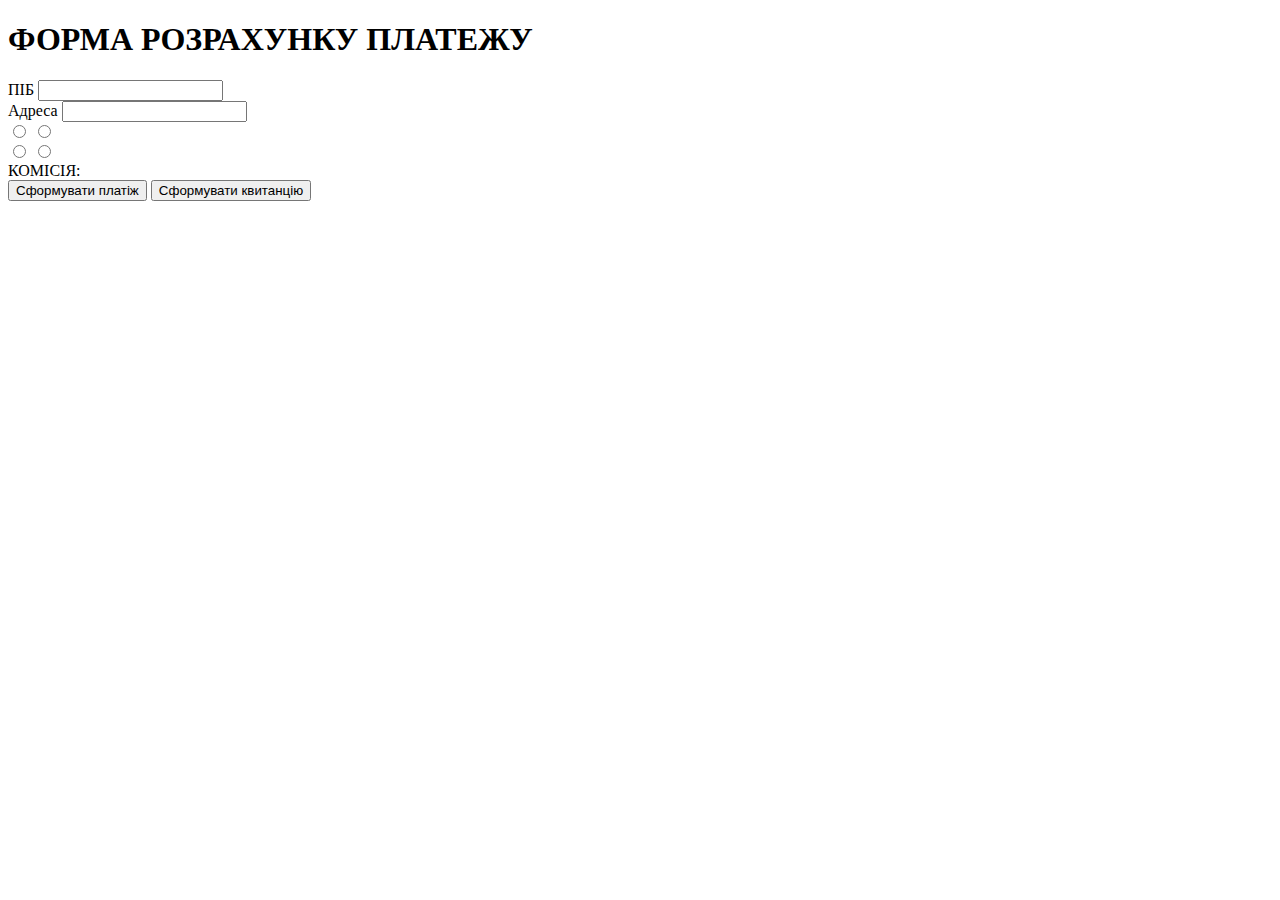
==== form.html @ ec44cae6 "add starter-pack files" ====
<!DOCTYPE html>
<html lang="en">

<head>
  <meta charset="UTF-8">
  <meta http-equiv="X-UA-Compatible" content="IE=edge">
  <meta name="viewport" content="width=device-width, initial-scale=1.0">
  <title>Document</title>
</head>

<body>
  <section class="form">
    <h1>ФОРМА РОЗРАХУНКУ ПЛАТЕЖУ</h1>

    <div class="form__persData">
      <span>ПІБ</span>
      <input type="text">
    </div>

    <div class="form__persAddress">
      <span>Адреса</span>
      <input type="text">
    </div>

    <div class="form__propertyInputs">
      <input type="radio" name="propInput">
      <input type="radio" name="propInput">
    </div>

    <div class="form__ownershipInputs">
      <input type="radio" name="ownerShipInput">
      <input type="radio" name="ownerShipInput">
    </div>

    <div class="form__result">
      <span>КОМІСІЯ:</span>
      <div class="form__result-input"></div>
    </div>

    <div class="footer__btns">
      <button>Сформувати платіж</button>
      <button>Сформувати квитанцію</button>
    </div>

  </section>
</body>

</html>
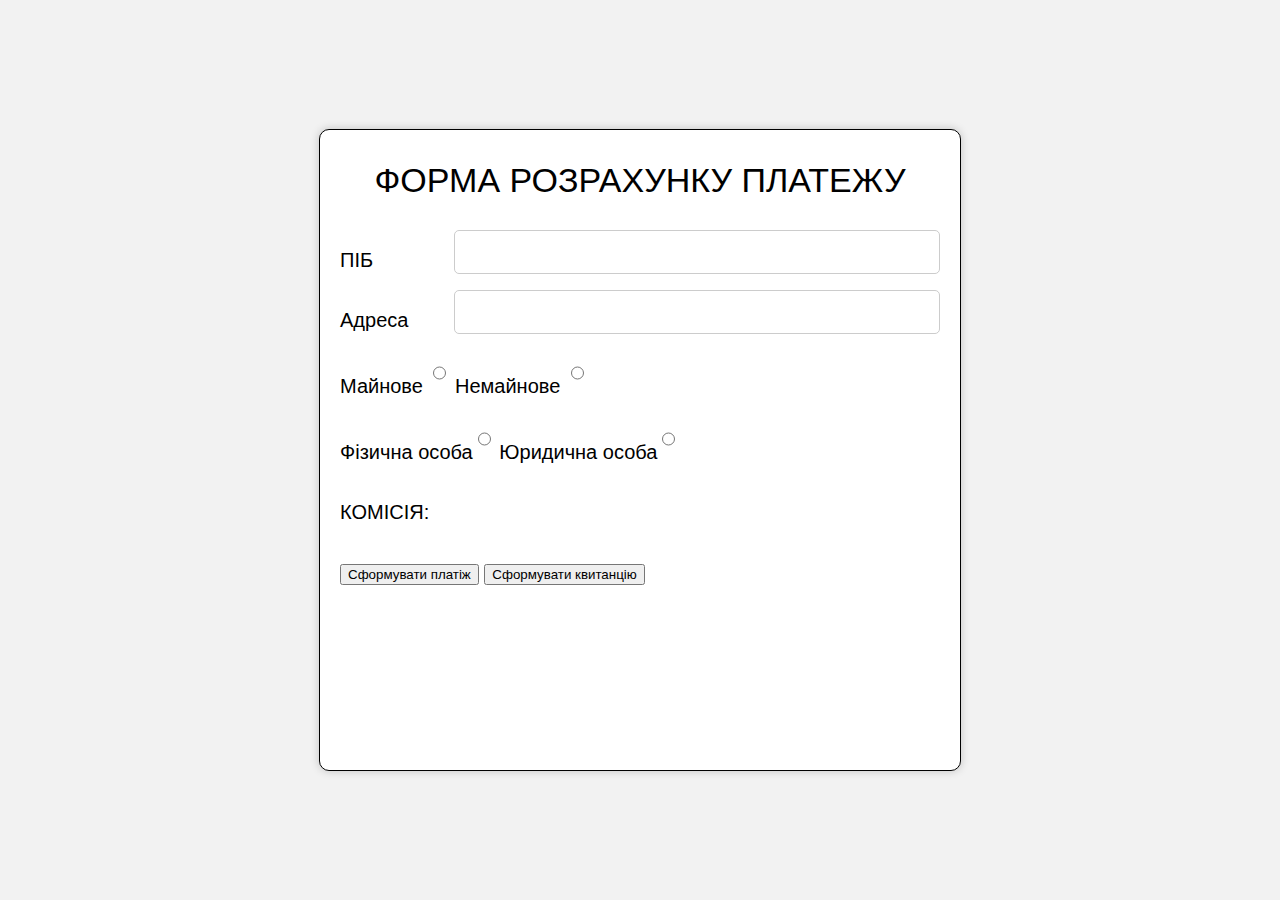
==== commit f9766ca3: "add css" ====
--- a/form.html
+++ b/form.html
@@ -5,44 +5,49 @@
   <meta charset="UTF-8">
   <meta http-equiv="X-UA-Compatible" content="IE=edge">
   <meta name="viewport" content="width=device-width, initial-scale=1.0">
+  <link rel="stylesheet" href="./reset.css">
+  <link rel="stylesheet" href="./form.css">
+  <script defer src="./form.js"></script>
   <title>Document</title>
 </head>
 
 <body>
-  <section class="form">
-    <h1>ФОРМА РОЗРАХУНКУ ПЛАТЕЖУ</h1>
+  <section class="wrapper">
+    <form class="form">
+      <h1>ФОРМА РОЗРАХУНКУ ПЛАТЕЖУ</h1>
 
-    <div class="form__persData">
-      <span>ПІБ</span>
-      <input type="text">
-    </div>
+      <div class="form__persData">
+        <span>ПІБ</span>
+        <input type="text">
+      </div>
 
-    <div class="form__persAddress">
-      <span>Адреса</span>
-      <input type="text">
-    </div>
+      <div class="form__persAddress">
+        <span>Адреса</span>
+        <input type="text">
+      </div>
 
-    <div class="form__propertyInputs">
-      <input type="radio" name="propInput">
-      <input type="radio" name="propInput">
-    </div>
+      <div class="form__propertyInputs">
+        <span>Майнове</span> <input type="radio" name="propInput">
+        <span>Немайнове</span> <input type="radio" name="propInput">
+      </div>
 
-    <div class="form__ownershipInputs">
-      <input type="radio" name="ownerShipInput">
-      <input type="radio" name="ownerShipInput">
-    </div>
+      <div class="form__ownershipInputs">
+        <span>Фізична особа</span><input type="radio" name="ownerShipInput">
+        <span>Юридична особа</span><input type="radio" name="ownerShipInput">
+      </div>
 
-    <div class="form__result">
-      <span>КОМІСІЯ:</span>
-      <div class="form__result-input"></div>
-    </div>
+      <div class="form__result">
+        <span>КОМІСІЯ:</span>
+        <div class="form__result-input"></div>
+      </div>
 
-    <div class="footer__btns">
-      <button>Сформувати платіж</button>
-      <button>Сформувати квитанцію</button>
-    </div>
+      <div class="footer__btns">
+        <button>Сформувати платіж</button>
+        <button>Сформувати квитанцію</button>
+      </div>
+    </form>
+  </section>
 
-  </section>
 </body>
 
 </html>--- a/form.css
+++ b/form.css
@@ -0,0 +1,44 @@
+.wrapper {
+  height: 100vh;
+  display: flex;
+  align-items: center;
+  justify-content: center;
+  line-height: 60px;
+  font-size: 20px;
+  font-family: Arial, Helvetica, sans-serif;
+  background-color: #f2f2f2;
+}
+
+.form {
+  width: 600px;
+  height: 600px;
+  border: 1px solid black;
+  border-radius: 10px;
+  background-color: #fff;
+  box-shadow: 0 0 10px 0 rgba(0, 0, 0, 0.2);
+  padding: 20px;
+}
+
+h1 {
+  text-align: center;
+  font-size: 34px;
+  font-weight: 400;
+  margin-bottom: 20px;
+}
+
+input{
+  height: 40px;
+  border: 1px solid #ccc;
+  border-radius: 5px;
+/*   padding: 0 10px;
+  margin-bottom: 20px; */
+  font-size: 18px;
+}
+
+.form__persData, .form__persAddress{
+display: flex;
+justify-content: space-between;
+}
+input[type="text"] {
+  width: 80%;
+}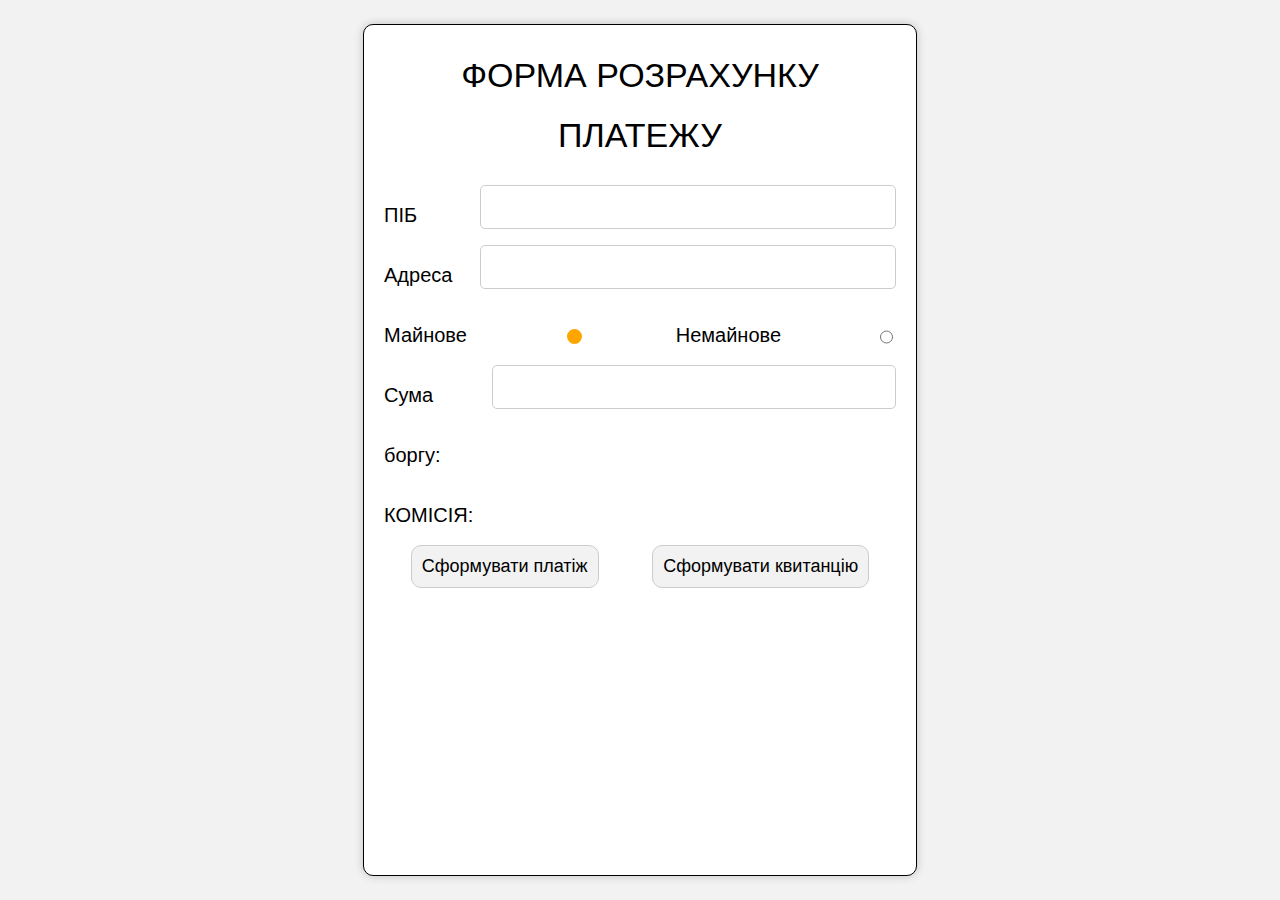
==== commit 8ef3198c: "add js toggle" ====
--- a/form.html
+++ b/form.html
@@ -27,13 +27,18 @@
       </div>
 
       <div class="form__propertyInputs">
-        <span>Майнове</span> <input type="radio" name="propInput">
-        <span>Немайнове</span> <input type="radio" name="propInput">
+        <span>Майнове</span> <input type="radio" name="propInput" id="property" checked>
+        <span>Немайнове</span> <input type="radio" name="propInput" id="noneProperty">
       </div>
 
-      <div class="form__ownershipInputs">
+      <div class="form__ownershipInputs hide">
         <span>Фізична особа</span><input type="radio" name="ownerShipInput">
         <span>Юридична особа</span><input type="radio" name="ownerShipInput">
+      </div>
+
+      <div class="form__debt" id="debtBlock">
+        <span>Сума боргу:</span>
+        <input type="text" id="debt">
       </div>
 
       <div class="form__result">
--- a/form.css
+++ b/form.css
@@ -10,8 +10,12 @@
 }
 
 .form {
-  width: 600px;
-  height: 600px;
+  width:
+    /* 600px */
+    40vw;
+  height:
+    /* 600px */
+    90vh;
   border: 1px solid black;
   border-radius: 10px;
   background-color: #fff;
@@ -26,19 +30,64 @@
   margin-bottom: 20px;
 }
 
-input{
+input {
   height: 40px;
   border: 1px solid #ccc;
   border-radius: 5px;
-/*   padding: 0 10px;
-  margin-bottom: 20px; */
   font-size: 18px;
 }
 
-.form__persData, .form__persAddress{
-display: flex;
-justify-content: space-between;
+input[type='radio']:checked:after {
+  width: 15px;
+  height: 15px;
+  border-radius: 15px;
+  top: 10px;
+  left: -1px;
+  position: relative;
+  background-color: #ffa500;
+  content: '';
+  display: inline-block;
+  visibility: visible;
+  border: 2px solid white;
 }
+
+.form__persData,
+.form__persAddress, .form__debt {
+  display: flex;
+  justify-content: space-between;
+}
+
 input[type="text"] {
   width: 80%;
+}
+
+.form__propertyInputs, .form__ownershipInputs {
+  display: flex;
+  flex-wrap: wrap;
+  align-items: center;
+  justify-content: space-between;
+}
+
+.footer__btns{
+  display: flex;
+  justify-content: space-around;
+ flex-wrap: wrap;
+}
+button{
+  padding: 10px;
+  border-radius: 10px;
+  border: 1px solid #ccc;
+  background-color: #f2f2f2;
+  font-size: 18px;
+  font-weight: 400;
+  cursor: pointer;
+  transition: all 0.3s ease;
+}
+button:hover{
+  background-color: #ccc;
+  transform: scale(1.1);
+}
+
+.hide{
+  display: none !important;
 }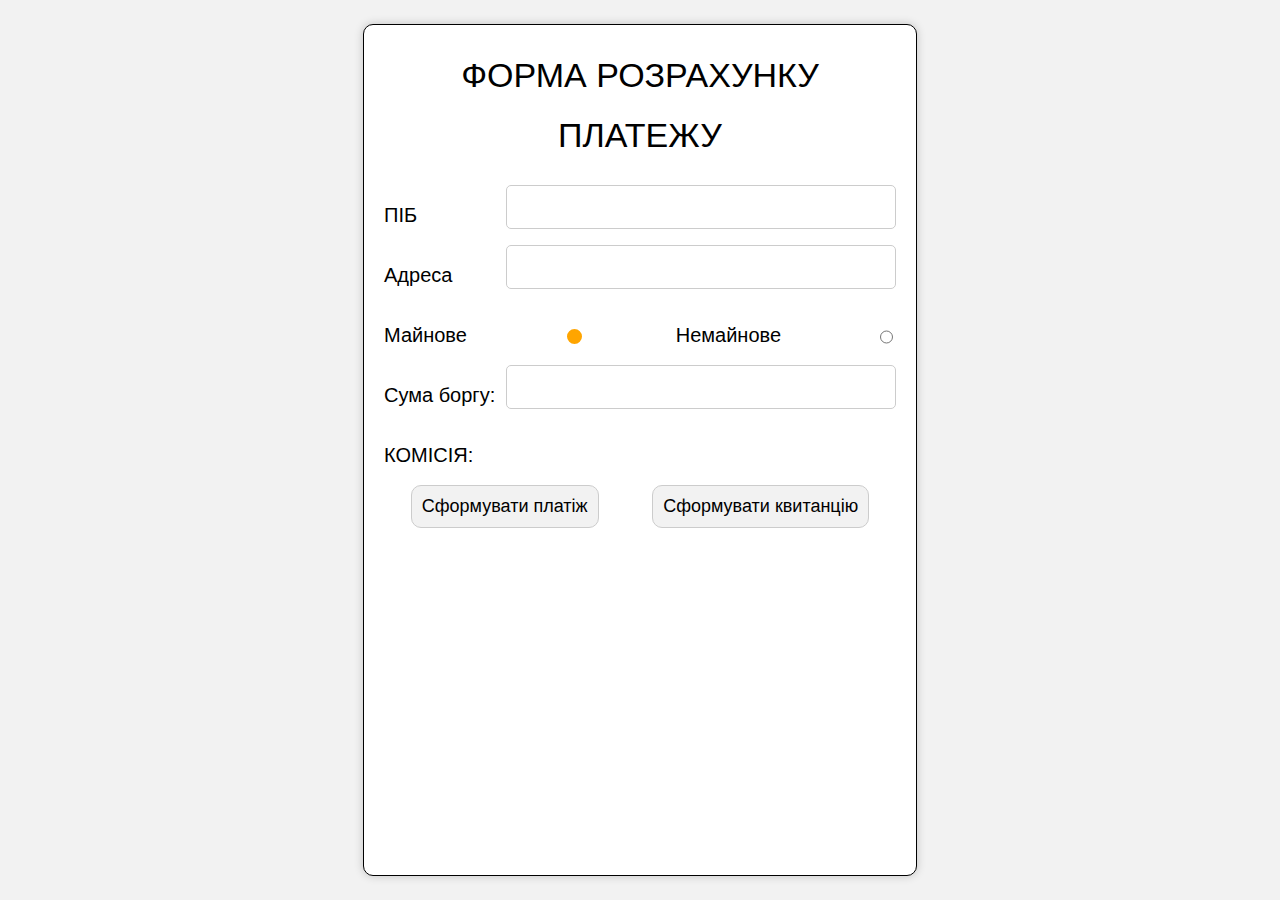
==== commit 35b649d5: "add js" ====
--- a/form.html
+++ b/form.html
@@ -32,8 +32,8 @@
       </div>
 
       <div class="form__ownershipInputs hide">
-        <span>Фізична особа</span><input type="radio" name="ownerShipInput">
-        <span>Юридична особа</span><input type="radio" name="ownerShipInput">
+        <span>Фізична особа</span><input type="radio" name="ownerShipInput" id="physical">
+        <span>Юридична особа</span><input type="radio" name="ownerShipInput" id="judical">
       </div>
 
       <div class="form__debt" id="debtBlock">
--- a/form.css
+++ b/form.css
@@ -55,10 +55,11 @@
 .form__persAddress, .form__debt {
   display: flex;
   justify-content: space-between;
+
 }
 
 input[type="text"] {
-  width: 80%;
+  width: 30vw;
 }
 
 .form__propertyInputs, .form__ownershipInputs {
@@ -90,4 +91,9 @@
 
 .hide{
   display: none !important;
+}
+
+.form__result{
+  display: flex;
+  gap: 30px;
 }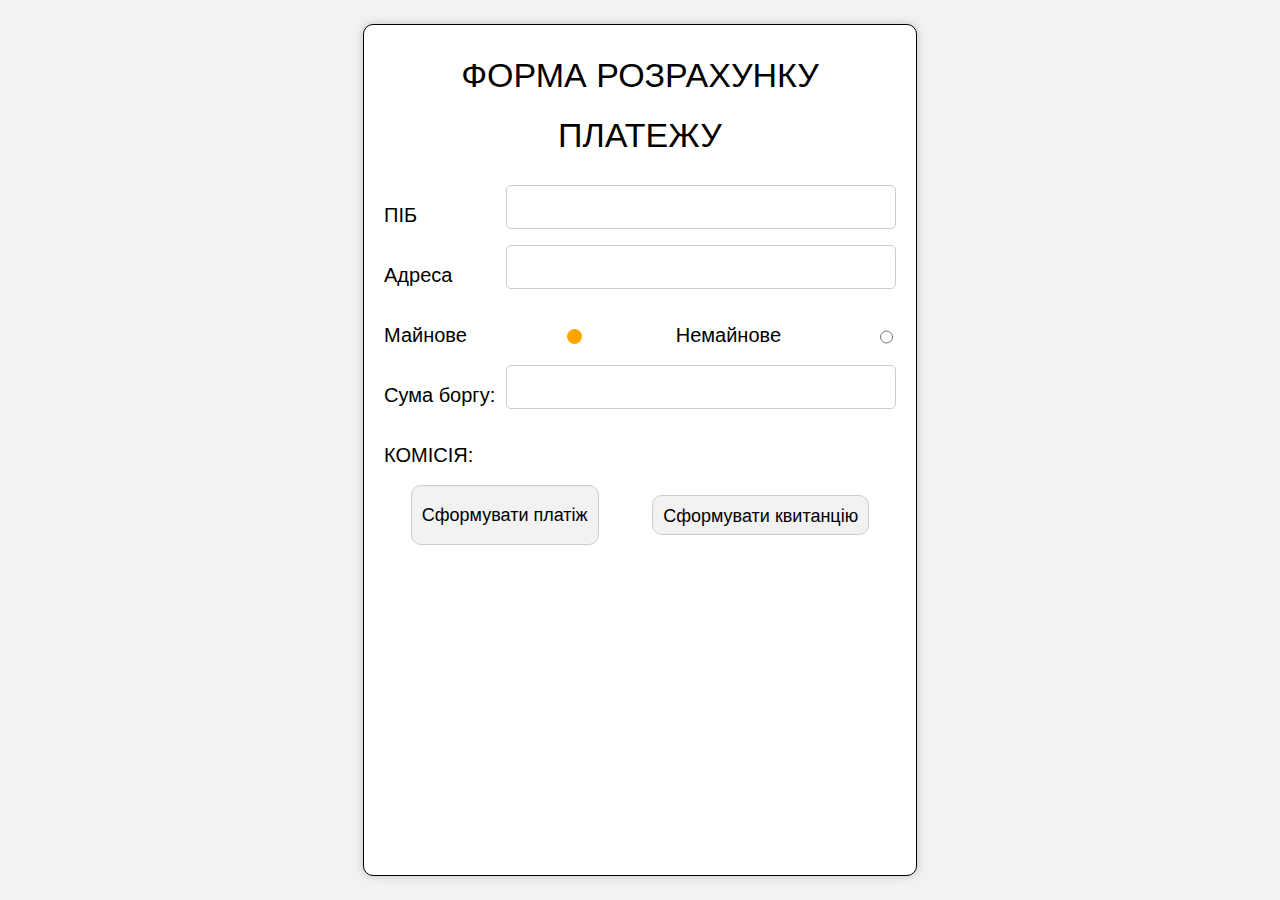
==== commit 2d46b425: "add JS" ====
--- a/form.html
+++ b/form.html
@@ -28,18 +28,18 @@
 
       <div class="form__propertyInputs">
         <span>Майнове</span> <input type="radio" name="propInput" id="property" checked>
-        <span>Немайнове</span> <input type="radio" name="propInput" id="noneProperty">
+        <span>Немайнове</span> <input type="radio" name="propInput" id="non-property">
       </div>
 
-      <div class="form__ownershipInputs hide">
-        <span>Фізична особа</span><input type="radio" name="ownerShipInput" id="physical">
-        <span>Юридична особа</span><input type="radio" name="ownerShipInput" id="judical">
-      </div>
+        <div class="form__ownershipInputs">
+          <span>Фізична особа</span><input type="radio" name="ownerShipInput" id="physical">
+          <span>Юридична особа</span><input type="radio" name="ownerShipInput" id="judical">
+        </div>
 
-      <div class="form__debt" id="debtBlock">
-        <span>Сума боргу:</span>
-        <input type="text" id="debt">
-      </div>
+        <div class="form__debt" id="debtBlock">
+          <span>Сума боргу:</span>
+          <input type="text" id="debt">
+        </div>
 
       <div class="form__result">
         <span>КОМІСІЯ:</span>
@@ -48,7 +48,11 @@
 
       <div class="footer__btns">
         <button>Сформувати платіж</button>
-        <button>Сформувати квитанцію</button>
+        <a href="./bill.html" target="_self">
+          <input type="button" value="Сформувати квитанцію" id="form-bill">
+         <!--  <button>Сформувати квитанцію</button> -->
+        </a>
+        
       </div>
     </form>
   </section>
--- a/form.css
+++ b/form.css
@@ -58,6 +58,10 @@
 
 }
 
+#form-bill{
+  cursor: pointer;
+}
+
 input[type="text"] {
   width: 30vw;
 }
@@ -68,13 +72,16 @@
   align-items: center;
   justify-content: space-between;
 }
+:has(#non-property:not(:checked))+.form__ownershipInputs{
+display: none;
+}
 
 .footer__btns{
   display: flex;
   justify-content: space-around;
  flex-wrap: wrap;
 }
-button{
+button, #form-bill{
   padding: 10px;
   border-radius: 10px;
   border: 1px solid #ccc;
@@ -88,6 +95,10 @@
   background-color: #ccc;
   transform: scale(1.1);
 }
+#form-bill:hover{
+  background-color: #ccc;
+  transform: scale(1.1);
+}
 
 .hide{
   display: none !important;
@@ -96,4 +107,7 @@
 .form__result{
   display: flex;
   gap: 30px;
-}+}
+.form__propertyInputs:has(#property:not(:checked))~#debtBlock{
+  display: none;
+}
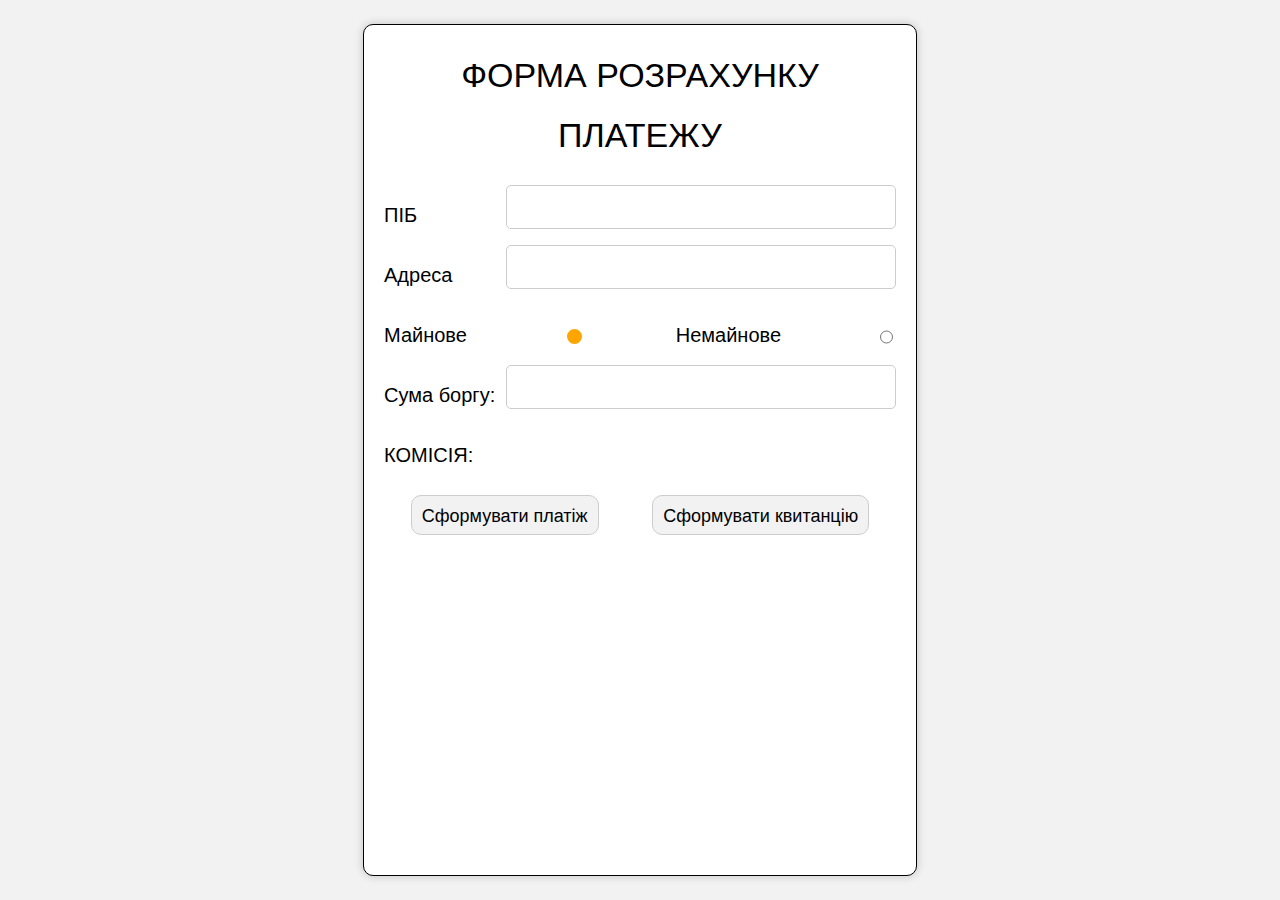
==== commit 22a14bd4: "change naming variables" ====
--- a/form.html
+++ b/form.html
@@ -8,7 +8,7 @@
   <link rel="stylesheet" href="./reset.css">
   <link rel="stylesheet" href="./form.css">
   <script defer src="./form.js"></script>
-  <title>Document</title>
+  <title>Form</title>
 </head>
 
 <body>
@@ -16,30 +16,30 @@
     <form class="form">
       <h1>ФОРМА РОЗРАХУНКУ ПЛАТЕЖУ</h1>
 
-      <div class="form__persData">
+      <div class="form__pers-data">
         <span>ПІБ</span>
-        <input type="text">
+        <input type="text" id="pers-data-input">
       </div>
 
-      <div class="form__persAddress">
+      <div class="form__pers-address">
         <span>Адреса</span>
-        <input type="text">
+        <input type="text" id="pers-address-input">
       </div>
 
-      <div class="form__propertyInputs">
+      <div class="form__property-inputs">
         <span>Майнове</span> <input type="radio" name="propInput" id="property" checked>
         <span>Немайнове</span> <input type="radio" name="propInput" id="non-property">
       </div>
 
-        <div class="form__ownershipInputs">
-          <span>Фізична особа</span><input type="radio" name="ownerShipInput" id="physical">
-          <span>Юридична особа</span><input type="radio" name="ownerShipInput" id="judical">
-        </div>
+      <div class="form__ownership-inputs">
+        <span>Фізична особа</span><input type="radio" name="ownerShipInput" id="physical">
+        <span>Юридична особа</span><input type="radio" name="ownerShipInput" id="judical">
+      </div>
 
-        <div class="form__debt" id="debtBlock">
-          <span>Сума боргу:</span>
-          <input type="text" id="debt">
-        </div>
+      <div class="form__debt" id="debt-block">
+        <span>Сума боргу:</span>
+        <input type="text" id="debt">
+      </div>
 
       <div class="form__result">
         <span>КОМІСІЯ:</span>
@@ -47,12 +47,16 @@
       </div>
 
       <div class="footer__btns">
-        <button>Сформувати платіж</button>
+
+        <a href="" target="_self">
+          <input type="button" value="Сформувати платіж" id="form-payment">
+        </a>
+
         <a href="./bill.html" target="_self">
           <input type="button" value="Сформувати квитанцію" id="form-bill">
-         <!--  <button>Сформувати квитанцію</button> -->
+          <!--  <button>Сформувати квитанцію</button> -->
         </a>
-        
+
       </div>
     </form>
   </section>
--- a/form.css
+++ b/form.css
@@ -51,14 +51,16 @@
   border: 2px solid white;
 }
 
-.form__persData,
-.form__persAddress, .form__debt {
+.form__pers-data,
+.form__pers-address,
+.form__debt {
   display: flex;
   justify-content: space-between;
 
 }
 
-#form-bill{
+#form-bill,
+#form-payment {
   cursor: pointer;
 }
 
@@ -66,22 +68,27 @@
   width: 30vw;
 }
 
-.form__propertyInputs, .form__ownershipInputs {
+.form__property-inputs,
+.form__ownership-inputs {
   display: flex;
   flex-wrap: wrap;
   align-items: center;
   justify-content: space-between;
 }
-:has(#non-property:not(:checked))+.form__ownershipInputs{
-display: none;
+
+:has(#non-property:not(:checked))+.form__ownership-inputs {
+  display: none;
 }
 
-.footer__btns{
+.footer__btns {
   display: flex;
   justify-content: space-around;
- flex-wrap: wrap;
+  flex-wrap: wrap;
 }
-button, #form-bill{
+
+button,
+#form-bill,
+#form-payment {
   padding: 10px;
   border-radius: 10px;
   border: 1px solid #ccc;
@@ -91,23 +98,31 @@
   cursor: pointer;
   transition: all 0.3s ease;
 }
-button:hover{
-  background-color: #ccc;
-  transform: scale(1.1);
-}
-#form-bill:hover{
+
+button:hover {
   background-color: #ccc;
   transform: scale(1.1);
 }
 
-.hide{
+#form-bill:hover {
+  background-color: #ccc;
+  transform: scale(1.1);
+}
+
+#form-payment:hover {
+  background-color: #ccc;
+  transform: scale(1.1);
+}
+
+.hide {
   display: none !important;
 }
 
-.form__result{
+.form__result {
   display: flex;
   gap: 30px;
 }
-.form__propertyInputs:has(#property:not(:checked))~#debtBlock{
+
+.form__property-inputs:has(#property:not(:checked))~#debt-bloc {
   display: none;
-}
+}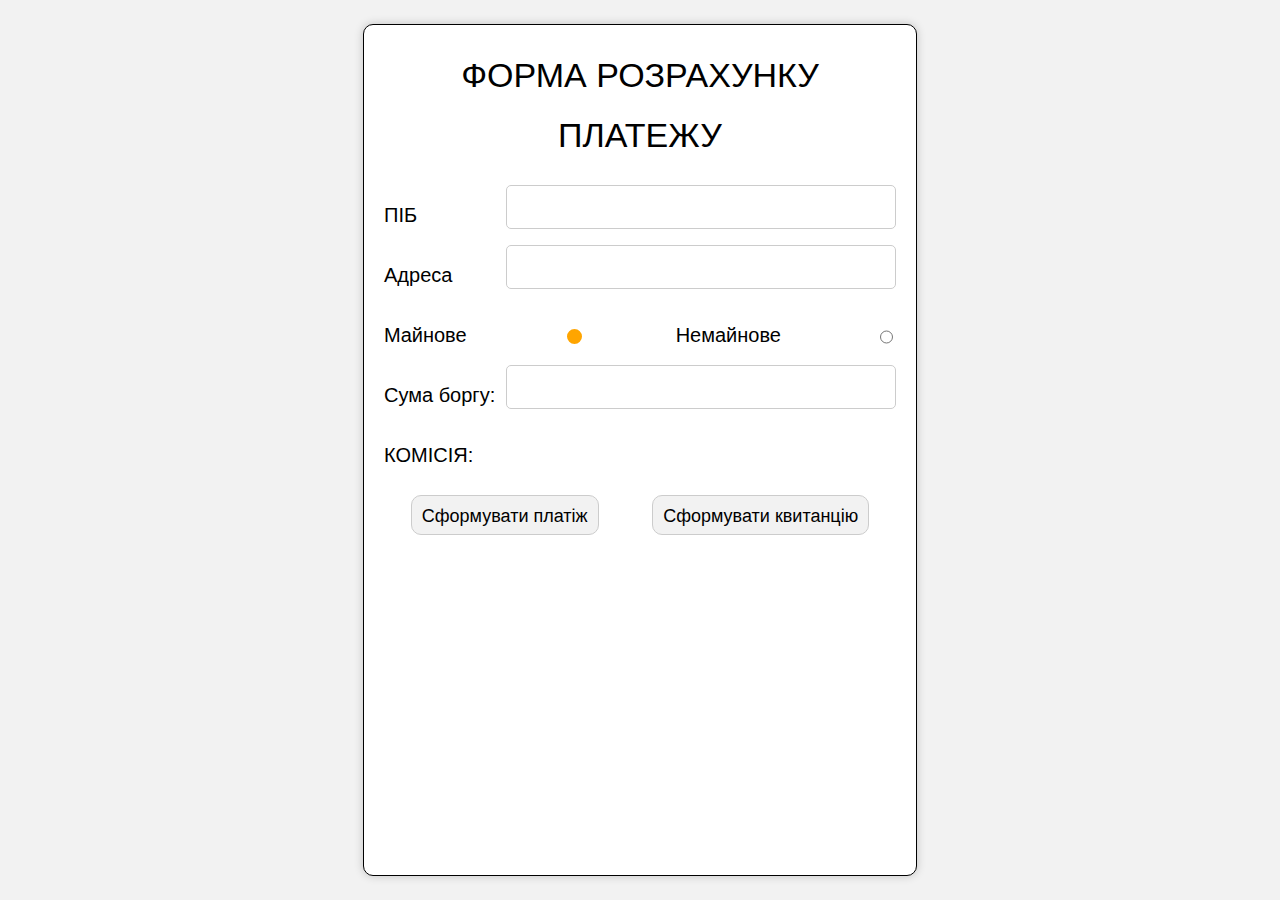
==== commit 2bc36cb2: "add correct input for number/text fields" ====
--- a/form.html
+++ b/form.html
@@ -27,18 +27,22 @@
       </div>
 
       <div class="form__property-inputs">
-        <span>Майнове</span> <input type="radio" name="propInput" id="property" checked>
-        <span>Немайнове</span> <input type="radio" name="propInput" id="non-property">
+        <label for="property"><span>Mайнове</span></label>
+       <input type="radio" name="propInput" id="property" name="property" checked>
+       <label for="non-property"> <span>Немайнове</span> </label>
+       <input type="radio" name="propInput" id="non-property" name="non-property">
       </div>
 
       <div class="form__ownership-inputs">
-        <span>Фізична особа</span><input type="radio" name="ownerShipInput" id="physical">
-        <span>Юридична особа</span><input type="radio" name="ownerShipInput" id="judical">
+        <label for="physical"><span>Фізична особа</span></label>
+        <input type="radio" name="ownerShipInput" id="physical" name="physical">
+        <label for="judical"><span>Юридична особа</span></label>
+        <input type="radio" name="ownerShipInput" id="judical" name="judical">
       </div>
 
       <div class="form__debt" id="debt-block">
         <span>Сума боргу:</span>
-        <input type="text" id="debt">
+        <input type="number"  min="0" id="debt">
       </div>
 
       <div class="form__result">
--- a/form.css
+++ b/form.css
@@ -64,7 +64,7 @@
   cursor: pointer;
 }
 
-input[type="text"] {
+input[type="text"], input[type="number"]{
   width: 30vw;
 }
 
@@ -77,6 +77,9 @@
 }
 
 :has(#non-property:not(:checked))+.form__ownership-inputs {
+  display: none;
+}
+.form__property-inputs:has(#property:not(:checked))~#debt-block {
   display: none;
 }
 
@@ -123,6 +126,3 @@
   gap: 30px;
 }
 
-.form__property-inputs:has(#property:not(:checked))~#debt-bloc {
-  display: none;
-}